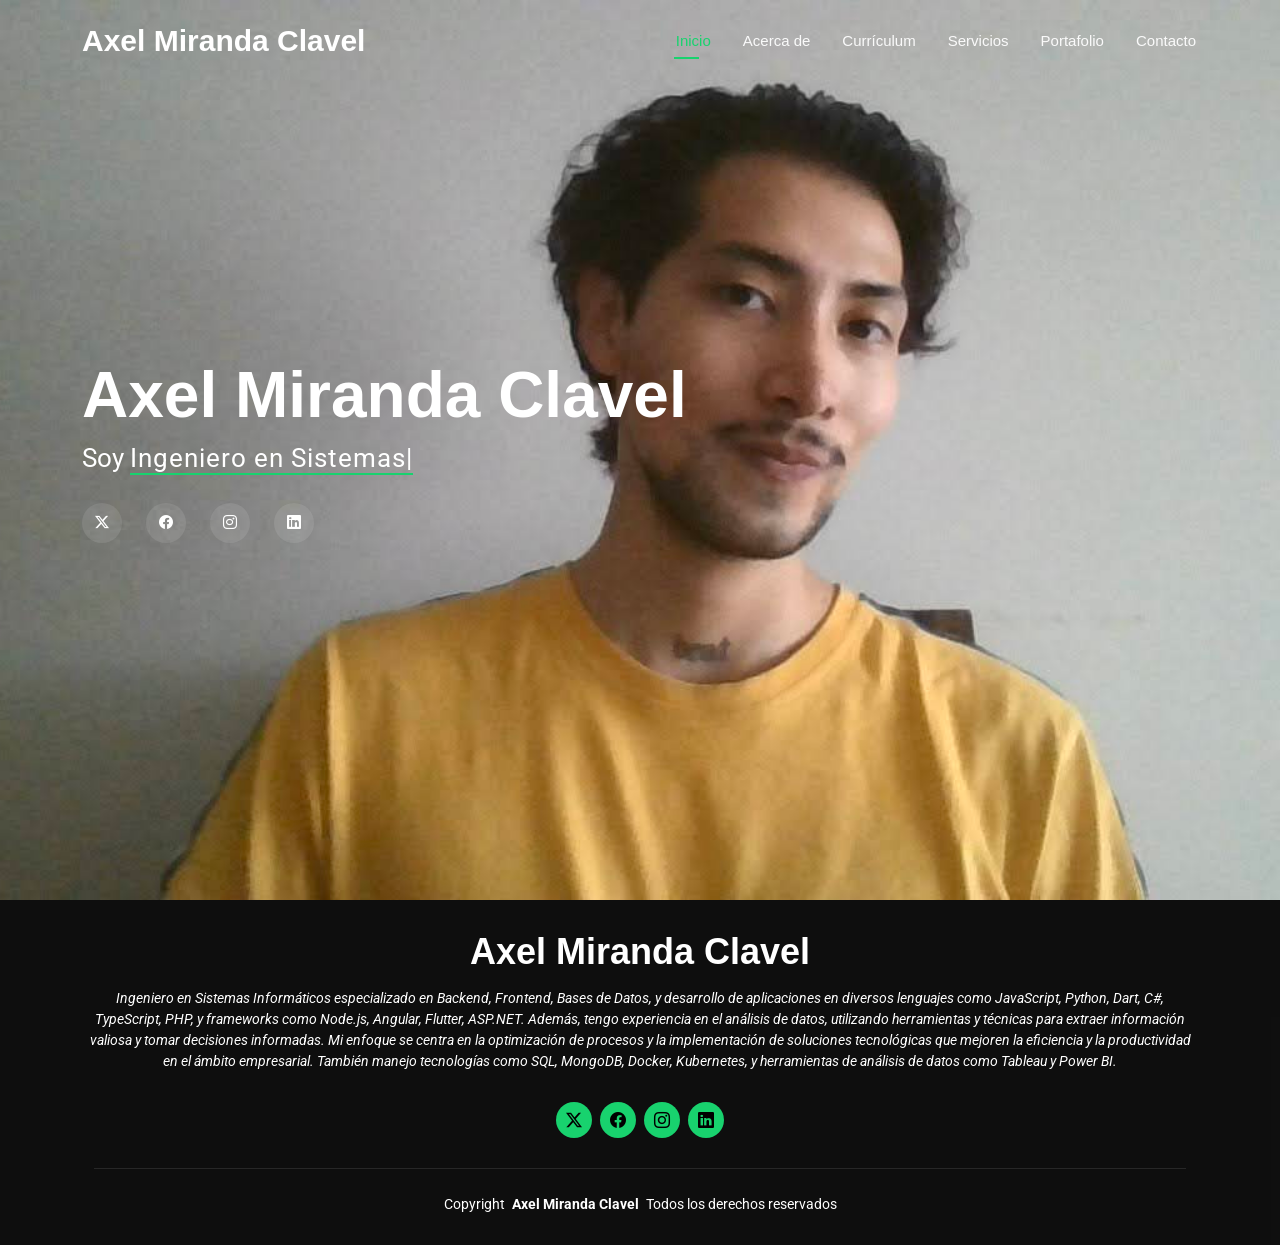
==== index.html @ 62f6df98 "first commit" ====
<!DOCTYPE html>
<html lang="es">

<head>
  <meta charset="utf-8">
  <meta content="width=device-width, initial-scale=1.0" name="viewport">
  <title>Portafolio - Axel Miranda Clavel</title>
  <meta name="description" content="Portafolio de Axel Miranda Clavel, Ingeniero en Sistemas Informáticos.">
  <meta name="keywords" content="Axel Miranda Clavel, Ingeniero en Sistemas, Portafolio, Backend, Frontend, Bases de Datos, Aplicaciones Web, Móviles">

  <!-- Favicons -->
  <link href="assets/img/favicon.png" rel="icon">
  <link href="assets/img/apple-touch-icon.png" rel="apple-touch-icon">

  <!-- Fonts -->
  <link href="https://fonts.googleapis.com" rel="preconnect">
  <link href="https://fonts.gstatic.com" rel="preconnect" crossorigin>
  <link href="https://fonts.googleapis.com/css2?family=Roboto:wght@400;700&display=swap" rel="stylesheet">

  <!-- Vendor CSS Files -->
  <link href="assets/vendor/bootstrap/css/bootstrap.min.css" rel="stylesheet">
  <link href="assets/vendor/bootstrap-icons/bootstrap-icons.css" rel="stylesheet">
  <link href="assets/vendor/aos/aos.css" rel="stylesheet">
  <link href="assets/vendor/swiper/swiper-bundle.min.css" rel="stylesheet">
  <link href="assets/vendor/glightbox/css/glightbox.min.css" rel="stylesheet">

  <!-- Main CSS File -->
  <link href="assets/css/main.css" rel="stylesheet">
</head>

<body class="index-page">

  <header id="header" class="header d-flex align-items-center fixed-top">
    <div class="container-fluid container-xl position-relative d-flex align-items-center justify-content-between">

      <a href="index.html" class="logo d-flex align-items-center">
        <h1 class="sitename">Axel Miranda Clavel</h1>
      </a>

      <nav id="navmenu" class="navmenu">
        <ul>
          <li><a href="index.html" class="active">Inicio</a></li>
          <li><a href="about.html">Acerca de</a></li>
          <li><a href="#">Currículum</a></li>
          <li><a href="#">Servicios</a></li>
          <li><a href="#">Portafolio</a></li>
          <li><a href="#">Contacto</a></li>
        </ul>
        <i class="mobile-nav-toggle d-xl-none bi bi-list"></i>
      </nav>

    </div>
  </header>

  <main class="main">

    <!-- Hero Section -->
    <section id="hero" class="hero section dark-background">

      <img src="assets/img/WIN_20231203_08_48_32_Pro.jpeg" alt="" data-aos="fade-in">

      <div class="container" data-aos="zoom-out" data-aos-delay="100">
        <h2>Axel Miranda Clavel</h2>
        <p>Soy <span class="typed" data-typed-items="Ingeniero en Sistemas, Informático, Desarrollador Web, Desarrollador Móvil">Ingeniero en Sistemas</span><span class="typed-cursor typed-cursor--blink"></span></p>
        <div class="social-links">
          <a href="#"><i class="bi bi-twitter-x"></i></a>
          <a href="#"><i class="bi bi-facebook"></i></a>
          <a href="#"><i class="bi bi-instagram"></i></a>
          <a href="#"><i class="bi bi-linkedin"></i></a>
        </div>
      </div>

    </section><!-- /Hero Section -->

  </main>

  <footer id="footer" class="footer dark-background">
    <div class="container">
      <h3 class="sitename">Axel Miranda Clavel</h3>
      <p>Ingeniero en Sistemas Informáticos especializado en Backend, Frontend, Bases de Datos, y desarrollo de aplicaciones en diversos lenguajes como JavaScript, Python, Dart, C#, TypeScript, PHP, y frameworks como Node.js, Angular, Flutter, ASP.NET. Además, tengo experiencia en el análisis de datos, utilizando herramientas y técnicas para extraer información valiosa y tomar decisiones informadas. Mi enfoque se centra en la optimización de procesos y la implementación de soluciones tecnológicas que mejoren la eficiencia y la productividad en el ámbito empresarial. También manejo tecnologías como SQL, MongoDB, Docker, Kubernetes, y herramientas de análisis de datos como Tableau y Power BI.</p>
      <div class="social-links d-flex justify-content-center">
        <a href=""><i class="bi bi-twitter-x"></i></a>
        <a href=""><i class="bi bi-facebook"></i></a>
        <a href=""><i class="bi bi-instagram"></i></a>
        <a href=""><i class="bi bi-linkedin"></i></a>
      </div>
      <div class="container">
        <div class="copyright">
          <span>Copyright</span> <strong class="px-1 sitename">Axel Miranda Clavel</strong> <span>Todos los derechos reservados</span>
        </div>
      </div>
    </div>
  </footer>

  <!-- Scroll Top -->
  <a href="#" id="scroll-top" class="scroll-top d-flex align-items-center justify-content-center"><i class="bi bi-arrow-up-short"></i></a>

  <!-- Preloader -->
  <div id="preloader"></div>

  <!-- Vendor JS Files -->
  <script src="assets/vendor/bootstrap/js/bootstrap.bundle.min.js"></script>
  <script src="assets/vendor/php-email-form/validate.js"></script>
  <script src="assets/vendor/aos/aos.js"></script>
  <script src="assets/vendor/typed.js/typed.umd.js"></script>
  <script src="assets/vendor/purecounter/purecounter_vanilla.js"></script>
  <script src="assets/vendor/waypoints/noframework.waypoints.js"></script>
  <script src="assets/vendor/swiper/swiper-bundle.min.js"></script>
  <script src="assets/vendor/glightbox/js/glightbox.min.js"></script>
  <script src="assets/vendor/imagesloaded/imagesloaded.pkgd.min.js"></script>
  <script src="assets/vendor/isotope-layout/isotope.pkgd.min.js"></script>

  <!-- Main JS File -->
  <script src="assets/js/main.js"></script>

</body>

</html>
---- assets/css/main.css ----
/**
* Template Name: Personal
* Template URL: https://bootstrapmade.com/personal-free-resume-bootstrap-template/
* Updated: Aug 07 2024 with Bootstrap v5.3.3
* Author: BootstrapMade.com
* License: https://bootstrapmade.com/license/
*/

/*--------------------------------------------------------------
# Font & Color Variables
# Help: https://bootstrapmade.com/color-system/
--------------------------------------------------------------*/
/* Fonts */
:root {
  --default-font: "Roboto",  system-ui, -apple-system, "Segoe UI", Roboto, "Helvetica Neue", Arial, "Noto Sans", "Liberation Sans", sans-serif, "Apple Color Emoji", "Segoe UI Emoji", "Segoe UI Symbol", "Noto Color Emoji";
  --heading-font: "Raleway",  sans-serif;
  --nav-font: "Poppins",  sans-serif;
}

/* Global Colors - The following color variables are used throughout the website. Updating them here will change the color scheme of the entire website */
:root { 
  --background-color: #000000; /* Background color for the entire website, including individual sections */
  --default-color: #fafafa; /* Default color used for the majority of the text content across the entire website */
  --heading-color: #ffffff; /* Color for headings, subheadings and title throughout the website */
  --accent-color: #18d26e; /* Accent color that represents your brand on the website. It's used for buttons, links, and other elements that need to stand out */
  --surface-color: #1a1a1a; /* The surface color is used as a background of boxed elements within sections, such as cards, icon boxes, or other elements that require a visual separation from the global background. */
  --contrast-color: #000000; /* Contrast color for text, ensuring readability against backgrounds of accent, heading, or default colors. */
}

/* Nav Menu Colors - The following color variables are used specifically for the navigation menu. They are separate from the global colors to allow for more customization options */
:root {
  --nav-color: #fafafa;  /* The default color of the main navmenu links */
  --nav-hover-color: #18d26e; /* Applied to main navmenu links when they are hovered over or active */
  --nav-mobile-background-color: #1a1a1a; /* Used as the background color for mobile navigation menu */
  --nav-dropdown-background-color: #1a1a1a; /* Used as the background color for dropdown items that appear when hovering over primary navigation items */
  --nav-dropdown-color: #fafafa; /* Used for navigation links of the dropdown items in the navigation menu. */
  --nav-dropdown-hover-color: #18d26e; /* Similar to --nav-hover-color, this color is applied to dropdown navigation links when they are hovered over. */
}

/* Color Presets - These classes override global colors when applied to any section or element, providing reuse of the sam color scheme. */

.light-background {
  --background-color: #1a1a1a;
  --surface-color: #343434;
}

.dark-background {
  --background-color: rgba(15, 15, 15, 0.975);
  --default-color: #ffffff;
  --heading-color: #ffffff;
  --surface-color: #292929f9;
  --contrast-color: #000000;
}

/* Smooth scroll */
:root {
  scroll-behavior: smooth;
}

/*--------------------------------------------------------------
# General Styling & Shared Classes
--------------------------------------------------------------*/
body {
  color: var(--default-color);
  background-color: var(--background-color);
  font-family: var(--default-font);
}

a {
  color: var(--accent-color);
  text-decoration: none;
  transition: 0.3s;
}

a:hover {
  color: color-mix(in srgb, var(--accent-color), transparent 25%);
  text-decoration: none;
}

h1,
h2,
h3,
h4,
h5,
h6 {
  color: var(--heading-color);
  font-family: var(--heading-font);
}

/* PHP Email Form Messages
------------------------------*/
.php-email-form .error-message {
  display: none;
  background: #df1529;
  color: #ffffff;
  text-align: left;
  padding: 15px;
  margin-bottom: 24px;
  font-weight: 600;
}

.php-email-form .sent-message {
  display: none;
  color: #ffffff;
  background: #059652;
  text-align: center;
  padding: 15px;
  margin-bottom: 24px;
  font-weight: 600;
}

.php-email-form .loading {
  display: none;
  background: var(--surface-color);
  text-align: center;
  padding: 15px;
  margin-bottom: 24px;
}

.php-email-form .loading:before {
  content: "";
  display: inline-block;
  border-radius: 50%;
  width: 24px;
  height: 24px;
  margin: 0 10px -6px 0;
  border: 3px solid var(--accent-color);
  border-top-color: var(--surface-color);
  animation: php-email-form-loading 1s linear infinite;
}

@keyframes php-email-form-loading {
  0% {
    transform: rotate(0deg);
  }

  100% {
    transform: rotate(360deg);
  }
}

/*--------------------------------------------------------------
# Global Header
--------------------------------------------------------------*/
.header {
  --background-color: rgba(0, 0, 0, 0);
  color: var(--default-color);
  background-color: var(--background-color);
  padding: 15px 0;
  transition: all 0.5s;
  z-index: 997;
}

.header .logo {
  line-height: 1;
}

.header .logo img {
  max-height: 32px;
  margin-right: 8px;
}

.header .logo h1 {
  font-size: 30px;
  margin: 0;
  font-weight: 700;
  color: var(--heading-color);
}

.scrolled .header {
  box-shadow: 0px 0 18px rgba(0, 0, 0, 0.1);
}

/* Global Header on Scroll
------------------------------*/
.scrolled .header {
  --background-color: rgba(0, 0, 0, 0.8);
}

/*--------------------------------------------------------------
# Navigation Menu
--------------------------------------------------------------*/
/* Desktop Navigation */
@media (min-width: 1200px) {
  .navmenu {
    padding: 0;
  }

  .navmenu ul {
    margin: 0;
    padding: 0;
    display: flex;
    list-style: none;
    align-items: center;
  }

  .navmenu li {
    position: relative;
  }

  .navmenu>ul>li {
    white-space: nowrap;
    padding: 15px 14px;
  }

  .navmenu>ul>li:last-child {
    padding-right: 0;
  }

  .navmenu a,
  .navmenu a:focus {
    color: var(--nav-color);
    font-size: 15px;
    padding: 0 2px;
    font-family: var(--nav-font);
    font-weight: 400;
    display: flex;
    align-items: center;
    justify-content: space-between;
    white-space: nowrap;
    transition: 0.3s;
    position: relative;
  }

  .navmenu a i,
  .navmenu a:focus i {
    font-size: 12px;
    line-height: 0;
    margin-left: 5px;
    transition: 0.3s;
  }

  .navmenu>ul>li>a:before {
    content: "";
    position: absolute;
    height: 2px;
    bottom: -6px;
    left: 0;
    background-color: var(--nav-hover-color);
    visibility: hidden;
    width: 0px;
    transition: all 0.3s ease-in-out 0s;
  }

  .navmenu a:hover:before,
  .navmenu li:hover>a:before,
  .navmenu .active:before {
    visibility: visible;
    width: 25px;
  }

  .navmenu li:hover>a,
  .navmenu .active,
  .navmenu .active:focus {
    color: var(--nav-hover-color);
  }

  .navmenu .dropdown ul {
    margin: 0;
    padding: 10px 0;
    background: var(--nav-dropdown-background-color);
    display: block;
    position: absolute;
    visibility: hidden;
    left: 14px;
    top: 130%;
    opacity: 0;
    transition: 0.3s;
    border-radius: 4px;
    z-index: 99;
    box-shadow: 0px 0px 30px rgba(0, 0, 0, 0.1);
  }

  .navmenu .dropdown ul li {
    min-width: 200px;
  }

  .navmenu .dropdown ul a {
    padding: 10px 20px;
    font-size: 15px;
    text-transform: none;
    color: var(--nav-dropdown-color);
  }

  .navmenu .dropdown ul a i {
    font-size: 12px;
  }

  .navmenu .dropdown ul a:hover,
  .navmenu .dropdown ul .active:hover,
  .navmenu .dropdown ul li:hover>a {
    color: var(--nav-dropdown-hover-color);
  }

  .navmenu .dropdown:hover>ul {
    opacity: 1;
    top: 100%;
    visibility: visible;
  }

  .navmenu .dropdown .dropdown ul {
    top: 0;
    left: -90%;
    visibility: hidden;
  }

  .navmenu .dropdown .dropdown:hover>ul {
    opacity: 1;
    top: 0;
    left: -100%;
    visibility: visible;
  }
}

/* Mobile Navigation */
@media (max-width: 1199px) {
  .mobile-nav-toggle {
    color: var(--nav-color);
    font-size: 28px;
    line-height: 0;
    margin-right: 10px;
    cursor: pointer;
    transition: color 0.3s;
  }

  .navmenu {
    padding: 0;
    z-index: 9997;
  }

  .navmenu ul {
    display: none;
    list-style: none;
    position: absolute;
    inset: 60px 20px 20px 20px;
    padding: 10px 0;
    margin: 0;
    border-radius: 6px;
    background-color: var(--nav-mobile-background-color);
    border: 1px solid color-mix(in srgb, var(--default-color), transparent 90%);
    box-shadow: none;
    overflow-y: auto;
    transition: 0.3s;
    z-index: 9998;
  }

  .navmenu a,
  .navmenu a:focus {
    color: var(--nav-dropdown-color);
    padding: 10px 20px;
    font-family: var(--nav-font);
    font-size: 17px;
    font-weight: 500;
    display: flex;
    align-items: center;
    justify-content: space-between;
    white-space: nowrap;
    transition: 0.3s;
  }

  .navmenu a i,
  .navmenu a:focus i {
    font-size: 12px;
    line-height: 0;
    margin-left: 5px;
    width: 30px;
    height: 30px;
    display: flex;
    align-items: center;
    justify-content: center;
    border-radius: 50%;
    transition: 0.3s;
    background-color: color-mix(in srgb, var(--accent-color), transparent 90%);
  }

  .navmenu a i:hover,
  .navmenu a:focus i:hover {
    background-color: var(--accent-color);
    color: var(--contrast-color);
  }

  .navmenu a:hover,
  .navmenu .active,
  .navmenu .active:focus {
    color: var(--nav-dropdown-hover-color);
  }

  .navmenu .active i,
  .navmenu .active:focus i {
    background-color: var(--accent-color);
    color: var(--contrast-color);
    transform: rotate(180deg);
  }

  .navmenu .dropdown ul {
    position: static;
    display: none;
    z-index: 99;
    padding: 10px 0;
    margin: 10px 20px;
    background-color: var(--nav-dropdown-background-color);
    transition: all 0.5s ease-in-out;
  }

  .navmenu .dropdown ul ul {
    background-color: rgba(33, 37, 41, 0.1);
  }

  .navmenu .dropdown>.dropdown-active {
    display: block;
    background-color: rgba(33, 37, 41, 0.03);
  }

  .mobile-nav-active {
    overflow: hidden;
  }

  .mobile-nav-active .mobile-nav-toggle {
    color: #fff;
    position: absolute;
    font-size: 32px;
    top: 15px;
    right: 15px;
    margin-right: 0;
    z-index: 9999;
  }

  .mobile-nav-active .navmenu {
    position: fixed;
    overflow: hidden;
    inset: 0;
    background: rgba(33, 37, 41, 0.8);
    transition: 0.3s;
  }

  .mobile-nav-active .navmenu>ul {
    display: block;
  }
}

/*--------------------------------------------------------------
# Global Footer
--------------------------------------------------------------*/
.footer {
  color: var(--default-color);
  background-color: var(--background-color);
  font-size: 14px;
  text-align: center;
  padding: 30px 0;
  position: relative;
}

.footer h3 {
  font-size: 36px;
  font-weight: 700;
  position: relative;
  padding: 0;
  margin: 0 0 15px 0;
}

.footer p {
  font-size: 15;
  font-style: italic;
  padding: 0;
  margin: 0 0 30px 0;
}

.footer .social-links {
  margin: 0 0 30px 0;
}

.footer .social-links a {
  font-size: 16px;
  display: flex;
  align-items: center;
  justify-content: center;
  background: var(--accent-color);
  color: var(--contrast-color);
  line-height: 1;
  margin: 0 4px;
  border-radius: 50%;
  text-align: center;
  width: 36px;
  height: 36px;
  transition: 0.3s;
}

.footer .social-links a:hover {
  background: color-mix(in srgb, var(--accent-color), transparent 20%);
  text-decoration: none;
}

.footer .copyright {
  padding-top: 25px;
  border-top: 1px solid color-mix(in srgb, var(--default-color), transparent 90%);
}

.footer .credits {
  font-size: 13px;
  padding-top: 5px;
}

/*--------------------------------------------------------------
# Preloader
--------------------------------------------------------------*/
#preloader {
  position: fixed;
  inset: 0;
  z-index: 999999;
  overflow: hidden;
  background: var(--background-color);
  transition: all 0.6s ease-out;
}

#preloader:before {
  content: "";
  position: fixed;
  top: calc(50% - 30px);
  left: calc(50% - 30px);
  border: 6px solid #ffffff;
  border-color: var(--accent-color) transparent var(--accent-color) transparent;
  border-radius: 50%;
  width: 60px;
  height: 60px;
  animation: animate-preloader 1.5s linear infinite;
}

@keyframes animate-preloader {
  0% {
    transform: rotate(0deg);
  }

  100% {
    transform: rotate(360deg);
  }
}

/*--------------------------------------------------------------
# Scroll Top Button
--------------------------------------------------------------*/
.scroll-top {
  position: fixed;
  visibility: hidden;
  opacity: 0;
  right: 15px;
  bottom: -15px;
  z-index: 99999;
  background-color: var(--accent-color);
  width: 44px;
  height: 44px;
  border-radius: 50px;
  transition: all 0.4s;
}

.scroll-top i {
  font-size: 24px;
  color: var(--contrast-color);
  line-height: 0;
}

.scroll-top:hover {
  background-color: color-mix(in srgb, var(--accent-color), transparent 20%);
  color: var(--contrast-color);
}

.scroll-top.active {
  visibility: visible;
  opacity: 1;
  bottom: 15px;
}

/*--------------------------------------------------------------
# Disable aos animation delay on mobile devices
--------------------------------------------------------------*/
@media screen and (max-width: 768px) {
  [data-aos-delay] {
    transition-delay: 0 !important;
  }
}

/*--------------------------------------------------------------
# Global Page Titles & Breadcrumbs
--------------------------------------------------------------*/
.page-title {
  color: var(--default-color);
  background-color: var(--background-color);
  position: relative;
}

.page-title .heading {
  padding: 160px 0 80px 0;
  border-top: 1px solid color-mix(in srgb, var(--default-color), transparent 90%);
}

.page-title .heading h1 {
  font-size: 38px;
  font-weight: 700;
}

.page-title nav {
  background-color: color-mix(in srgb, var(--default-color), transparent 90%);
  padding: 20px 0;
}

.page-title nav ol {
  display: flex;
  flex-wrap: wrap;
  list-style: none;
  margin: 0;
  font-size: 16px;
  font-weight: 600;
}

.page-title nav ol li+li {
  padding-left: 10px;
}

.page-title nav ol li+li::before {
  content: "/";
  display: inline-block;
  padding-right: 10px;
  color: color-mix(in srgb, var(--default-color), transparent 70%);
}

/*--------------------------------------------------------------
# Global Sections
--------------------------------------------------------------*/
section,
.section {
  color: var(--default-color);
  background-color: var(--background-color);
  padding: 60px 0;
  scroll-margin-top: 100px;
  overflow: clip;
}

@media (max-width: 1199px) {

  section,
  .section {
    scroll-margin-top: 66px;
  }
}

/*--------------------------------------------------------------
# Global Section Titles
--------------------------------------------------------------*/
.section-title {
  padding-bottom: 60px;
  position: relative;
}

.section-title h2 {
  font-size: 14px;
  font-weight: 500;
  padding: 0;
  line-height: 1px;
  margin: 0;
  letter-spacing: 1.5px;
  text-transform: uppercase;
  color: color-mix(in srgb, var(--default-color), transparent 50%);
  position: relative;
}

.section-title h2::after {
  content: "";
  width: 120px;
  height: 1px;
  display: inline-block;
  background: var(--accent-color);
  margin: 4px 10px;
}

.section-title div {
  color: var(--heading-color);
  margin: 0;
  margin: 0;
  font-size: 28px;
  font-weight: 700;
  text-transform: uppercase;
  font-family: var(--heading-font);
}

/*--------------------------------------------------------------
# Hero Section
--------------------------------------------------------------*/
.hero {
  width: 100%;
  min-height: 100vh;
  position: relative;
  padding: 80px 0;
  display: flex;
  align-items: center;
  justify-content: center;
}

.hero img {
  position: absolute;
  inset: 0;
  display: block;
  width: 100%;
  height: 100%;
  object-fit: cover;
  z-index: 1;
}

.hero .container {
  position: relative;
  z-index: 3;
}

.hero h2 {
  margin: 0;
  font-size: 64px;
  font-weight: 700;
}

.hero p {
  margin: 5px 0 0 0;
  font-size: 26px;
}

.hero p span {
  letter-spacing: 1px;
  border-bottom: 2px solid var(--accent-color);
}

.hero .social-links {
  margin-top: 25px;
}

.hero .social-links a {
  background-color: color-mix(in srgb, var(--default-color), transparent 90%);
  color: var(--default-color);
  font-size: 14px;
  width: 40px;
  height: 40px;
  border-radius: 50px;
  display: inline-flex;
  align-items: center;
  justify-content: center;
  margin-right: 20px;
  transition: 0.3s;
}

.hero .social-links a:hover {
  background-color: var(--accent-color);
}

@media (max-width: 768px) {
  .hero h2 {
    font-size: 32px;
  }

  .hero p {
    font-size: 20px;
  }
}

/*--------------------------------------------------------------
# About Section
--------------------------------------------------------------*/
.about .content h2 {
  font-weight: 700;
  font-size: 24px;
}

.about .content ul {
  list-style: none;
  padding: 0;
}

.about .content ul li {
  margin-bottom: 20px;
  display: flex;
  align-items: center;
}

.about .content ul strong {
  margin-right: 10px;
}

.about .content ul i {
  font-size: 16px;
  margin-right: 5px;
  color: var(--accent-color);
  line-height: 0;
}

/*--------------------------------------------------------------
# Stats Section
--------------------------------------------------------------*/
.stats i {
  background-color: var(--surface-color);
  color: var(--accent-color);
  box-shadow: 0px 2px 25px rgba(0, 0, 0, 0.1);
  width: 54px;
  height: 54px;
  font-size: 24px;
  border-radius: 50px;
  border: 2px solid var(--background-color);
  display: inline-flex;
  align-items: center;
  justify-content: center;
  position: relative;
  z-index: 1;
}

.stats .stats-item {
  background-color: var(--surface-color);
  margin-top: -27px;
  padding: 30px 30px 25px 30px;
  width: 100%;
  position: relative;
  text-align: center;
  box-shadow: 0px 2px 35px rgba(0, 0, 0, 0.1);
  border-radius: 4px;
  z-index: 0;
}

.stats .stats-item span {
  font-size: 36px;
  display: block;
  font-weight: 700;
  color: color-mix(in srgb, var(--default-color), transparent 20%);
}

.stats .stats-item p {
  padding: 0;
  margin: 0;
  font-family: var(--heading-font);
  font-size: 16px;
}

/*--------------------------------------------------------------
# Skills Section
--------------------------------------------------------------*/
.skills .progress {
  height: 60px;
  display: block;
  background: none;
  border-radius: 0;
}

.skills .progress .skill {
  color: var(--heading-color);
  padding: 0;
  margin: 0 0 6px 0;
  text-transform: uppercase;
  display: block;
  font-weight: 600;
  font-family: var(--heading-font);
}

.skills .progress .skill .val {
  float: right;
  font-style: normal;
}

.skills .progress-bar-wrap {
  background: color-mix(in srgb, var(--default-color), transparent 90%);
  height: 10px;
}

.skills .progress-bar {
  width: 1px;
  height: 10px;
  transition: 0.9s;
  background-color: var(--accent-color);
}

/*--------------------------------------------------------------
# Interests Section
--------------------------------------------------------------*/
.interests .features-item {
  background-color: var(--surface-color);
  display: flex;
  align-items: center;
  padding: 20px;
  transition: 0.3s;
  border: 1px solid color-mix(in srgb, var(--default-color), transparent 90%);
  position: relative;
}

.interests .features-item i {
  font-size: 32px;
  padding-right: 10px;
  line-height: 0;
}

.interests .features-item h3 {
  font-weight: 700;
  margin: 0;
  padding: 0;
  line-height: 1;
  font-size: 16px;
}

.interests .features-item h3 a {
  color: var(--heading-color);
  transition: 0.3s;
}

.interests .features-item:hover {
  border-color: var(--accent-color);
}

.interests .features-item:hover h3 a {
  color: var(--accent-color);
}

/*--------------------------------------------------------------
# Testimonials Section
--------------------------------------------------------------*/
.testimonials .testimonials-carousel,
.testimonials .testimonials-slider {
  overflow: hidden;
}

.testimonials .testimonial-item {
  box-sizing: content-box;
  min-height: 320px;
}

.testimonials .testimonial-item .testimonial-img {
  width: 90px;
  border-radius: 50%;
  margin: -40px 0 0 40px;
  position: relative;
  z-index: 2;
  border: 6px solid var(--background-color);
}

.testimonials .testimonial-item h3 {
  font-size: 18px;
  font-weight: bold;
  margin: 10px 0 5px 45px;
}

.testimonials .testimonial-item h4 {
  font-size: 14px;
  color: color-mix(in srgb, var(--default-color), transparent 20%);
  margin: 0 0 0 45px;
}

.testimonials .testimonial-item .quote-icon-left,
.testimonials .testimonial-item .quote-icon-right {
  color: color-mix(in srgb, var(--accent-color), transparent 50%);
  font-size: 26px;
  line-height: 0;
}

.testimonials .testimonial-item .quote-icon-left {
  display: inline-block;
  left: -5px;
  position: relative;
}

.testimonials .testimonial-item .quote-icon-right {
  display: inline-block;
  right: -5px;
  position: relative;
  top: 10px;
  transform: scale(-1, -1);
}

.testimonials .testimonial-item p {
  font-style: italic;
  margin: 0 15px 0 15px;
  padding: 20px 20px 60px 20px;
  background: var(--surface-color);
  border-radius: 6px;
  position: relative;
  z-index: 1;
}

.testimonials .swiper-wrapper {
  height: auto;
}

.testimonials .swiper-pagination {
  margin-top: 20px;
  position: relative;
}

.testimonials .swiper-pagination .swiper-pagination-bullet {
  width: 12px;
  height: 12px;
  background-color: var(--background-color);
  opacity: 1;
  border: 1px solid var(--accent-color);
}

.testimonials .swiper-pagination .swiper-pagination-bullet-active {
  background-color: var(--accent-color);
}

/*--------------------------------------------------------------
# Resume Section
--------------------------------------------------------------*/
.resume .resume-title {
  color: var(--heading-color);
  font-size: 26px;
  font-weight: 700;
  margin-top: 20px;
  margin-bottom: 20px;
}

.resume .resume-item {
  padding: 0 0 20px 20px;
  margin-top: -2px;
  border-left: 2px solid var(--accent-color);
  position: relative;
}

.resume .resume-item h4 {
  line-height: 18px;
  font-size: 18px;
  font-weight: 600;
  text-transform: uppercase;
  color: color-mix(in srgb, var(--default-color), transparent 20%);
  margin-bottom: 10px;
}

.resume .resume-item h5 {
  font-size: 16px;
  padding: 5px 15px;
  display: inline-block;
  font-weight: 600;
  margin-bottom: 10px;
}

.resume .resume-item ul {
  padding-left: 20px;
}

.resume .resume-item ul li {
  padding-bottom: 10px;
}

.resume .resume-item:last-child {
  padding-bottom: 0;
}

.resume .resume-item::before {
  content: "";
  position: absolute;
  width: 16px;
  height: 16px;
  border-radius: 50px;
  left: -9px;
  top: 0;
  background: var(--background-color);
  border: 2px solid var(--accent-color);
}

/*--------------------------------------------------------------
# Services Section
--------------------------------------------------------------*/
.services .service-item {
  background-color: var(--surface-color);
  text-align: center;
  padding: 80px 20px;
  transition: all ease-in-out 0.3s;
  height: 100%;
}

.services .service-item .icon {
  margin: 0 auto;
  width: 64px;
  height: 64px;
  background: var(--accent-color);
  border-radius: 4px;
  display: flex;
  align-items: center;
  justify-content: center;
  margin-bottom: 20px;
  transition: 0.3s;
  transform-style: preserve-3d;
}

.services .service-item .icon i {
  color: var(--contrast-color);
  font-size: 28px;
  transition: ease-in-out 0.3s;
}

.services .service-item .icon::before {
  position: absolute;
  content: "";
  left: -8px;
  top: -8px;
  height: 100%;
  width: 100%;
  background: color-mix(in srgb, var(--accent-color), transparent 80%);
  border-radius: 5px;
  transition: all 0.3s ease-out 0s;
  transform: translateZ(-1px);
}

.services .service-item h3 {
  font-weight: 700;
  margin: 10px 0 15px 0;
  font-size: 22px;
}

.services .service-item p {
  line-height: 24px;
  font-size: 14px;
  margin-bottom: 0;
}

.services .service-item:hover {
  background: var(--accent-color);
  border-color: var(--accent-color);
}

.services .service-item:hover .icon {
  background: var(--surface-color);
}

.services .service-item:hover .icon i {
  color: var(--accent-color);
}

.services .service-item:hover .icon::before {
  background: color-mix(in srgb, var(--background-color), transparent 70%);
}

.services .service-item:hover h3,
.services .service-item:hover p {
  color: var(--contrast-color);
}

/*--------------------------------------------------------------
# Service Details Section
--------------------------------------------------------------*/
.service-details .services-list {
  background-color: var(--surface-color);
  padding: 10px 30px;
  border: 1px solid color-mix(in srgb, var(--default-color), transparent 90%);
  margin-bottom: 20px;
}

.service-details .services-list a {
  display: block;
  line-height: 1;
  padding: 8px 0 8px 15px;
  border-left: 3px solid color-mix(in srgb, var(--default-color), transparent 70%);
  margin: 20px 0;
  color: color-mix(in srgb, var(--default-color), transparent 20%);
  transition: 0.3s;
}

.service-details .services-list a.active {
  color: var(--heading-color);
  font-weight: 700;
  border-color: var(--accent-color);
}

.service-details .services-list a:hover {
  border-color: var(--accent-color);
}

.service-details .services-img {
  margin-bottom: 20px;
}

.service-details h3 {
  font-size: 26px;
  font-weight: 700;
}

.service-details h4 {
  font-size: 20px;
  font-weight: 700;
}

.service-details p {
  font-size: 15px;
}

.service-details ul {
  list-style: none;
  padding: 0;
  font-size: 15px;
}

.service-details ul li {
  padding: 5px 0;
  display: flex;
  align-items: center;
}

.service-details ul i {
  font-size: 20px;
  margin-right: 8px;
  color: var(--accent-color);
}

/*--------------------------------------------------------------
# Portfolio Section
--------------------------------------------------------------*/
.portfolio .portfolio-filters {
  padding: 0;
  margin: 0 auto 20px auto;
  list-style: none;
  text-align: center;
}

.portfolio .portfolio-filters li {
  cursor: pointer;
  display: inline-block;
  padding: 0;
  font-size: 18px;
  font-weight: 500;
  margin: 0 10px;
  line-height: 1;
  margin-bottom: 5px;
  transition: all 0.3s ease-in-out;
}

.portfolio .portfolio-filters li:hover,
.portfolio .portfolio-filters li.filter-active {
  color: var(--accent-color);
}

.portfolio .portfolio-filters li:first-child {
  margin-left: 0;
}

.portfolio .portfolio-filters li:last-child {
  margin-right: 0;
}

@media (max-width: 575px) {
  .portfolio .portfolio-filters li {
    font-size: 14px;
    margin: 0 5px;
  }
}

.portfolio .portfolio-content {
  position: relative;
  overflow: hidden;
}

.portfolio .portfolio-content img {
  transition: 0.3s;
}

.portfolio .portfolio-content .portfolio-info {
  opacity: 0;
  position: absolute;
  inset: 0;
  z-index: 3;
  transition: all ease-in-out 0.3s;
  background: rgba(0, 0, 0, 0.6);
  padding: 15px;
}

.portfolio .portfolio-content .portfolio-info h4 {
  font-size: 14px;
  padding: 5px 10px;
  font-weight: 400;
  color: #ffffff;
  display: inline-block;
  background-color: var(--accent-color);
}

.portfolio .portfolio-content .portfolio-info p {
  position: absolute;
  bottom: 10px;
  text-align: center;
  display: inline-block;
  left: 0;
  right: 0;
  font-size: 16px;
  font-weight: 600;
  color: rgba(255, 255, 255, 0.8);
}

.portfolio .portfolio-content .portfolio-info .preview-link,
.portfolio .portfolio-content .portfolio-info .details-link {
  position: absolute;
  left: calc(50% - 40px);
  font-size: 26px;
  top: calc(50% - 14px);
  color: #fff;
  transition: 0.3s;
  line-height: 1.2;
}

.portfolio .portfolio-content .portfolio-info .preview-link:hover,
.portfolio .portfolio-content .portfolio-info .details-link:hover {
  color: var(--accent-color);
}

.portfolio .portfolio-content .portfolio-info .details-link {
  left: 50%;
  font-size: 34px;
  line-height: 0;
}

.portfolio .portfolio-content:hover .portfolio-info {
  opacity: 1;
}

.portfolio .portfolio-content:hover img {
  transform: scale(1.1);
}

/*--------------------------------------------------------------
# Portfolio Details Section
--------------------------------------------------------------*/
.portfolio-details .portfolio-details-slider img {
  width: 100%;
}

.portfolio-details .portfolio-details-slider .swiper-pagination {
  margin-top: 20px;
  position: relative;
}

.portfolio-details .portfolio-details-slider .swiper-pagination .swiper-pagination-bullet {
  width: 12px;
  height: 12px;
  background-color: color-mix(in srgb, var(--default-color), transparent 85%);
  opacity: 1;
}

.portfolio-details .portfolio-details-slider .swiper-pagination .swiper-pagination-bullet-active {
  background-color: var(--accent-color);
}

.portfolio-details .portfolio-info {
  background-color: var(--surface-color);
  padding: 30px;
  box-shadow: 0px 0 30px rgba(0, 0, 0, 0.1);
}

.portfolio-details .portfolio-info h3 {
  font-size: 22px;
  font-weight: 700;
  margin-bottom: 20px;
  padding-bottom: 20px;
  border-bottom: 1px solid color-mix(in srgb, var(--default-color), transparent 85%);
}

.portfolio-details .portfolio-info ul {
  list-style: none;
  padding: 0;
  font-size: 15px;
}

.portfolio-details .portfolio-info ul li+li {
  margin-top: 10px;
}

.portfolio-details .portfolio-description {
  padding-top: 30px;
}

.portfolio-details .portfolio-description h2 {
  font-size: 26px;
  font-weight: 700;
  margin-bottom: 20px;
}

.portfolio-details .portfolio-description p {
  padding: 0;
  color: color-mix(in srgb, var(--default-color), transparent 30%);
}

/*--------------------------------------------------------------
# Starter Section Section
--------------------------------------------------------------*/
.starter-section {
  /* Add your styles here */
}

/*--------------------------------------------------------------
# Contact Section
--------------------------------------------------------------*/
.contact .info-item {
  box-shadow: 0px 0px 20px rgba(0, 0, 0, 0.1);
  padding: 20px 30px;
}

.contact .info-item .icon {
  color: var(--contrast-color);
  background-color: var(--accent-color);
  width: 56px;
  height: 56px;
  font-size: 24px;
  display: flex;
  justify-content: center;
  align-items: center;
  transition: all 0.3s ease-in-out;
  border-radius: 50%;
  margin-right: 15px;
}

.contact .info-item h3 {
  font-size: 18px;
  font-weight: 700;
  margin: 0 0 2px 0;
}

.contact .info-item p {
  padding: 0;
  margin-bottom: 0;
  font-size: 14px;
}

.contact .info-item .social-links a {
  font-size: 24px;
  display: inline-block;
  line-height: 1;
  margin: 4px 6px 0 0;
  transition: 0.3s;
  color: color-mix(in srgb, var(--default-color), transparent 50%);
}

.contact .info-item .social-links a:hover {
  color: var(--accent-color);
}

.contact .php-email-form {
  box-shadow: 0px 0px 20px rgba(0, 0, 0, 0.1);
  padding: 30px;
  margin-top: 30px;
}

@media (max-width: 575px) {
  .contact .php-email-form {
    padding: 20px;
  }
}

.contact .php-email-form input[type=text],
.contact .php-email-form input[type=email],
.contact .php-email-form textarea {
  color: var(--default-color);
  background-color: color-mix(in srgb, var(--background-color), transparent 50%);
  border-color: color-mix(in srgb, var(--default-color), transparent 80%);
  font-size: 14px;
  padding: 10px 15px;
  box-shadow: none;
  border-radius: 0;
}

.contact .php-email-form input[type=text]:focus,
.contact .php-email-form input[type=email]:focus,
.contact .php-email-form textarea:focus {
  border-color: var(--accent-color);
}

.contact .php-email-form input[type=text]::placeholder,
.contact .php-email-form input[type=email]::placeholder,
.contact .php-email-form textarea::placeholder {
  color: color-mix(in srgb, var(--default-color), transparent 70%);
}

.contact .php-email-form button[type=submit] {
  color: var(--contrast-color);
  background: var(--accent-color);
  border: 0;
  padding: 10px 30px;
  transition: 0.4s;
  border-radius: 50px;
}

.contact .php-email-form button[type=submit]:hover {
  background: color-mix(in srgb, var(--accent-color), transparent 20%);
}
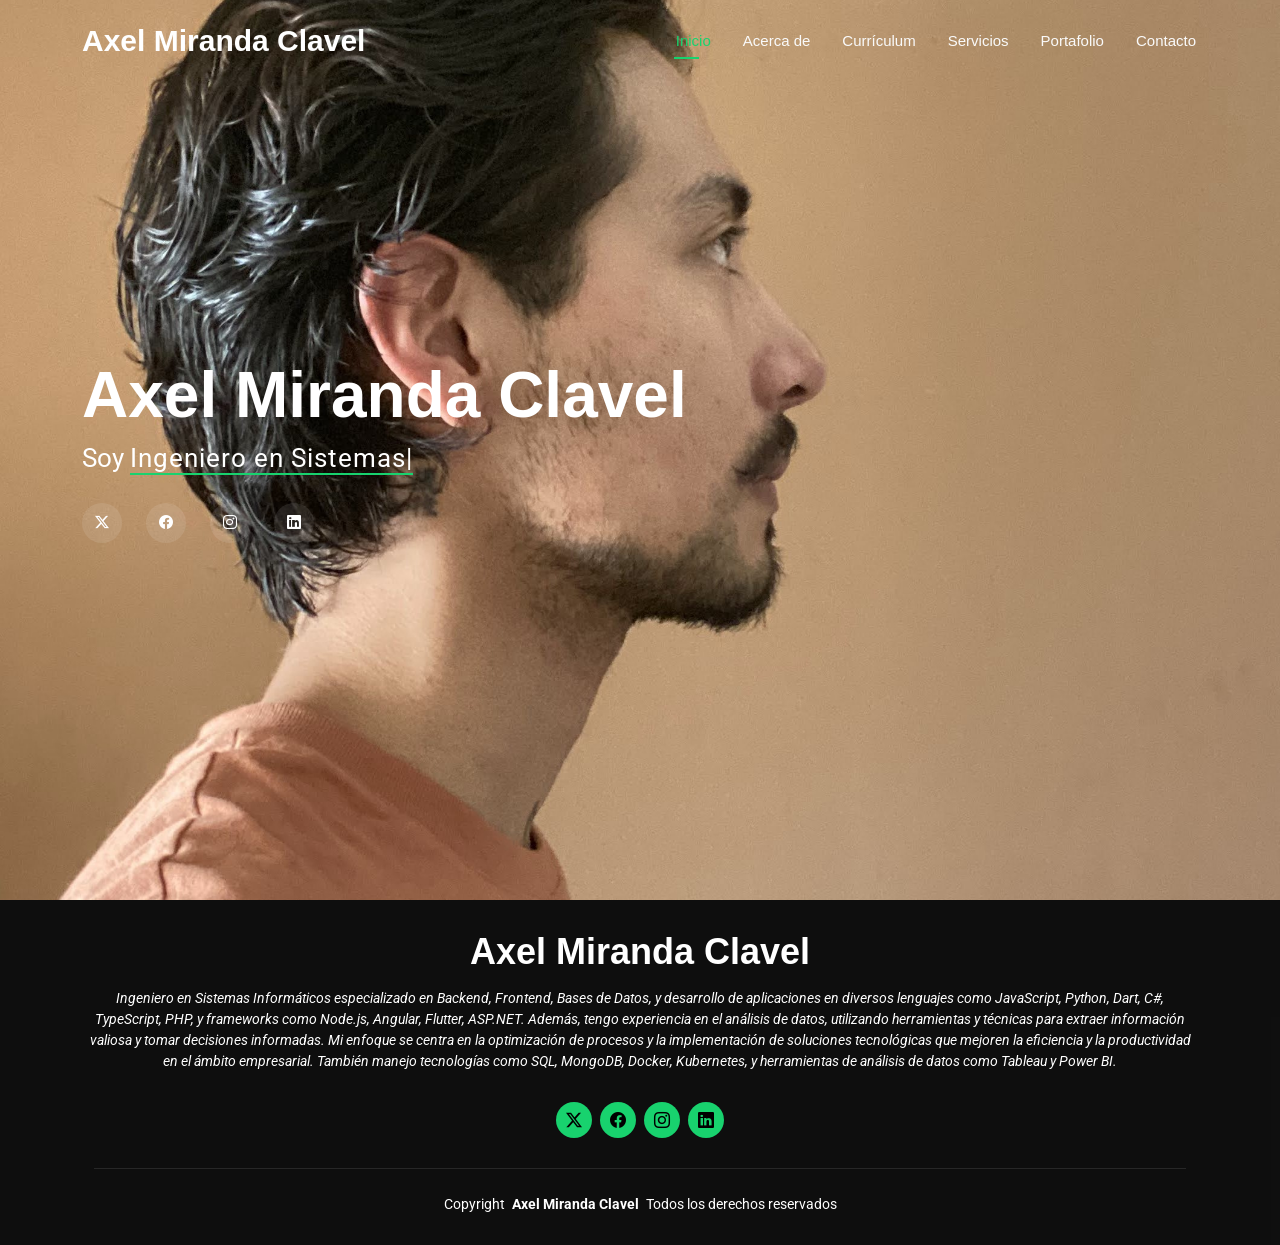
==== commit ccb9335d: "Update index.html" ====
--- a/index.html
+++ b/index.html
@@ -57,7 +57,7 @@
     <!-- Hero Section -->
     <section id="hero" class="hero section dark-background">
 
-      <img src="assets/img/WIN_20231203_08_48_32_Pro.jpeg" alt="" data-aos="fade-in">
+      <img src="assets/img/IMG_3655.jpg" alt="" data-aos="fade-in">
 
       <div class="container" data-aos="zoom-out" data-aos-delay="100">
         <h2>Axel Miranda Clavel</h2>
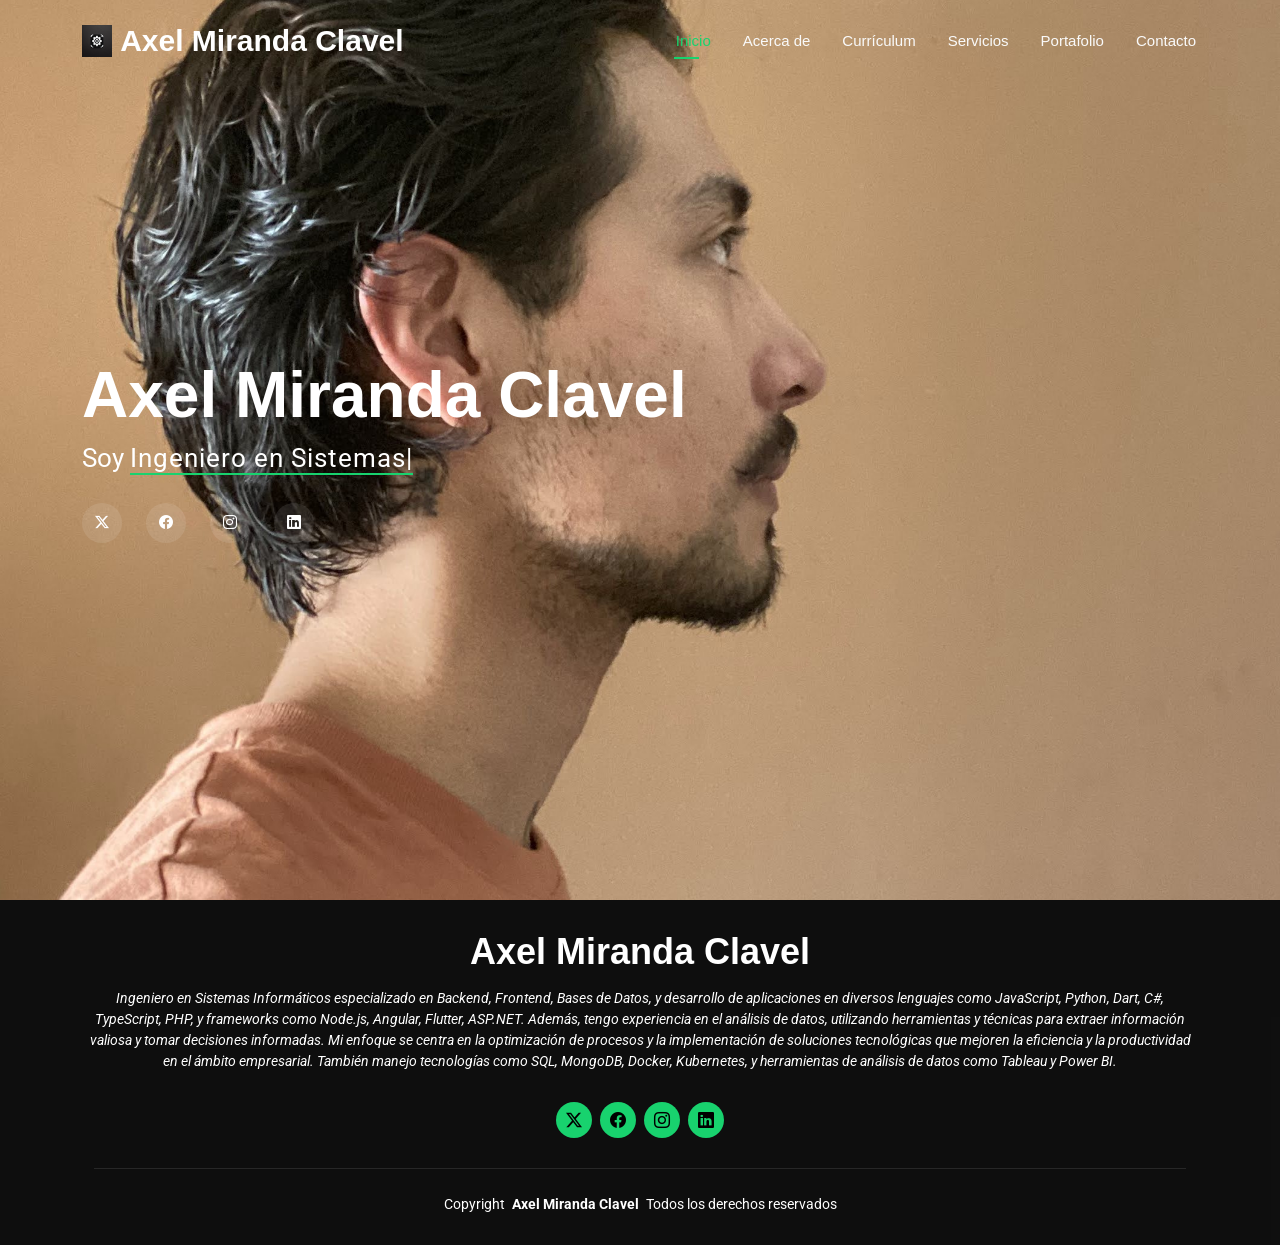
==== commit 15feb193: "modificaciones" ====
--- a/index.html
+++ b/index.html
@@ -10,7 +10,7 @@
 
   <!-- Favicons -->
   <link href="assets/img/favicon.png" rel="icon">
-  <link href="assets/img/apple-touch-icon.png" rel="apple-touch-icon">
+  <link href="assets/img/logo.png" rel="apple-touch-icon">
 
   <!-- Fonts -->
   <link href="https://fonts.googleapis.com" rel="preconnect">
@@ -34,6 +34,7 @@
     <div class="container-fluid container-xl position-relative d-flex align-items-center justify-content-between">
 
       <a href="index.html" class="logo d-flex align-items-center">
+        <img src="assets/img/logo.png" alt="">
         <h1 class="sitename">Axel Miranda Clavel</h1>
       </a>
 
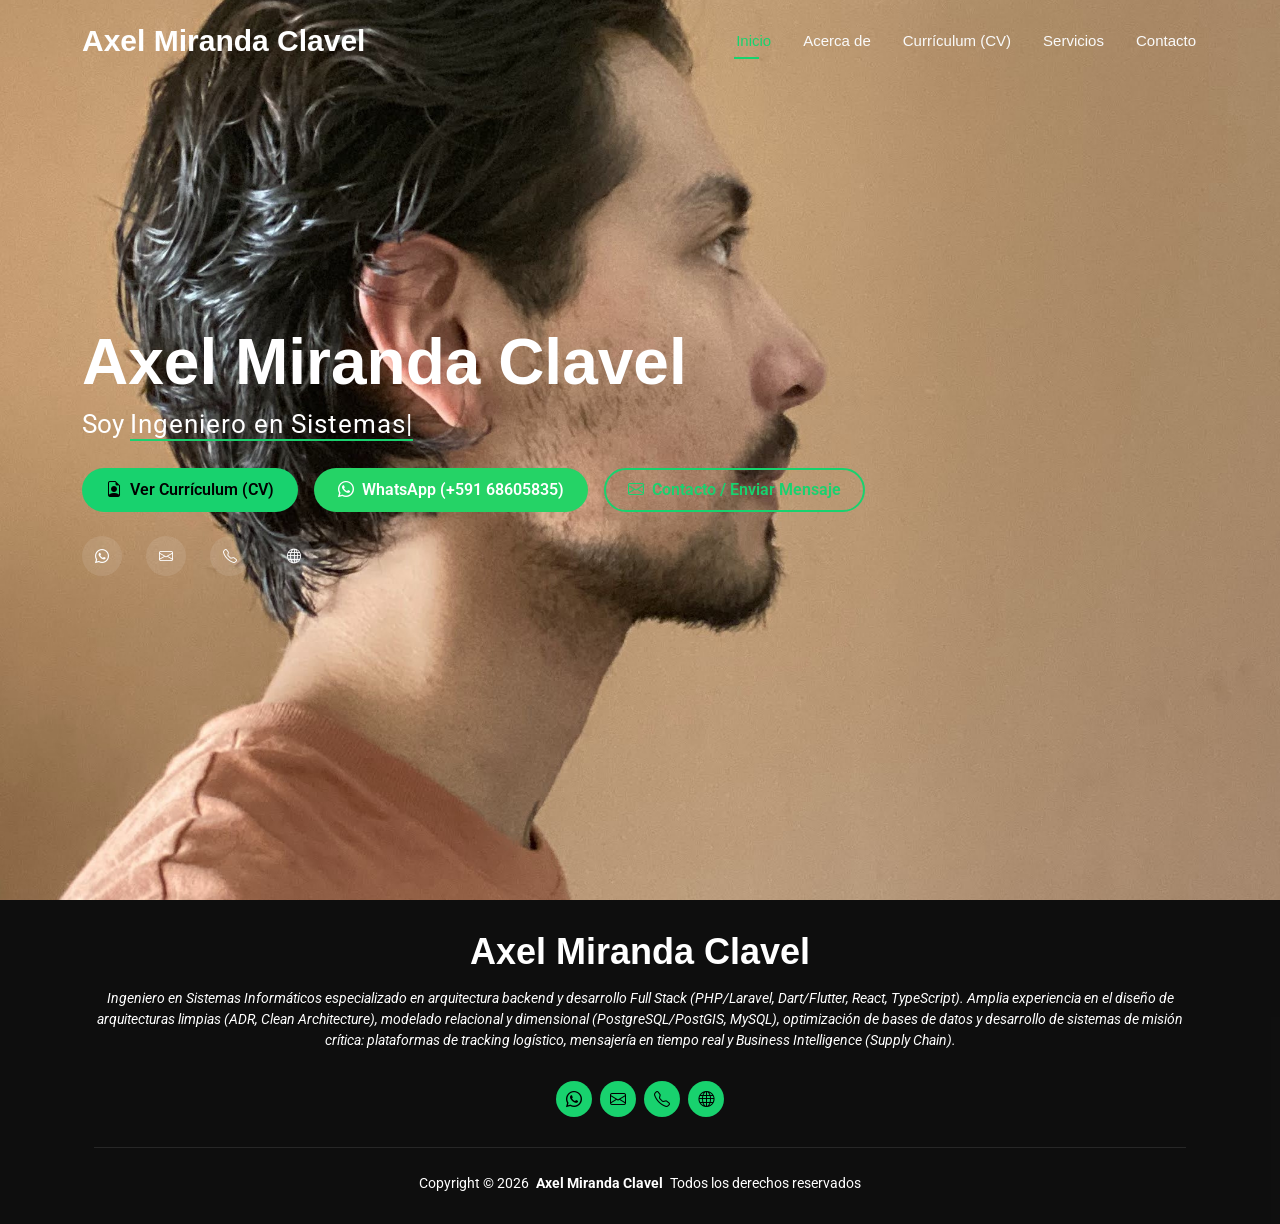
==== commit 2f2c047b: "modifiaciones" ====
--- a/index.html
+++ b/index.html
@@ -4,9 +4,9 @@
 <head>
   <meta charset="utf-8">
   <meta content="width=device-width, initial-scale=1.0" name="viewport">
-  <title>Portafolio - Axel Miranda Clavel</title>
-  <meta name="description" content="Portafolio de Axel Miranda Clavel, Ingeniero en Sistemas Informáticos.">
-  <meta name="keywords" content="Axel Miranda Clavel, Ingeniero en Sistemas, Portafolio, Backend, Frontend, Bases de Datos, Aplicaciones Web, Móviles">
+  <title>Portafolio - Axel Miranda Clavel | Ingeniero en Sistemas Informáticos</title>
+  <meta name="description" content="Portafolio profesional de Axel Miranda Clavel, Ingeniero en Sistemas Informáticos especializado en arquitectura backend Laravel, desarrollo Full Stack y Flutter.">
+  <meta name="keywords" content="Axel Miranda Clavel, Ingeniero en Sistemas, Portafolio, Backend, Laravel, Flutter, React, PostgreSQL, Full Stack, Bolivia">
 
   <!-- Favicons -->
   <link href="assets/img/favicon.png" rel="icon">
@@ -34,7 +34,6 @@
     <div class="container-fluid container-xl position-relative d-flex align-items-center justify-content-between">
 
       <a href="index.html" class="logo d-flex align-items-center">
-        <img src="assets/img/logo.png" alt="">
         <h1 class="sitename">Axel Miranda Clavel</h1>
       </a>
 
@@ -42,10 +41,9 @@
         <ul>
           <li><a href="index.html" class="active">Inicio</a></li>
           <li><a href="about.html">Acerca de</a></li>
-          <li><a href="#">Currículum</a></li>
-          <li><a href="#">Servicios</a></li>
-          <li><a href="#">Portafolio</a></li>
-          <li><a href="#">Contacto</a></li>
+          <li><a href="resume.html">Currículum (CV)</a></li>
+          <li><a href="services.html">Servicios</a></li>
+          <li><a href="contact.html">Contacto</a></li>
         </ul>
         <i class="mobile-nav-toggle d-xl-none bi bi-list"></i>
       </nav>
@@ -58,16 +56,23 @@
     <!-- Hero Section -->
     <section id="hero" class="hero section dark-background">
 
-      <img src="assets/img/IMG_3655.jpg" alt="" data-aos="fade-in">
+      <img src="assets/img/IMG_3655.jpg" alt="Axel Miranda Clavel" data-aos="fade-in">
 
       <div class="container" data-aos="zoom-out" data-aos-delay="100">
         <h2>Axel Miranda Clavel</h2>
-        <p>Soy <span class="typed" data-typed-items="Ingeniero en Sistemas, Informático, Desarrollador Web, Desarrollador Móvil">Ingeniero en Sistemas</span><span class="typed-cursor typed-cursor--blink"></span></p>
-        <div class="social-links">
-          <a href="#"><i class="bi bi-twitter-x"></i></a>
-          <a href="#"><i class="bi bi-facebook"></i></a>
-          <a href="#"><i class="bi bi-instagram"></i></a>
-          <a href="#"><i class="bi bi-linkedin"></i></a>
+        <p>Soy <span class="typed" data-typed-items="Ingeniero en Sistemas, Senior Full Stack Developer, Especialista Backend Laravel, Desarrollador Flutter &amp; Mobile, Arquitecto de Software">Ingeniero en Sistemas</span><span class="typed-cursor typed-cursor--blink"></span></p>
+        
+        <div class="d-flex flex-wrap gap-3 mt-4">
+          <a href="resume.html" class="btn-custom-primary"><i class="bi bi-file-earmark-person"></i> Ver Currículum (CV)</a>
+          <a href="https://wa.me/59168605835?text=Hola%20Axel,%20vi%20tu%20portafolio%20y%20me%20gustar%C3%ADa%20contactarte" target="_blank" class="btn-whatsapp"><i class="bi bi-whatsapp"></i> WhatsApp (+591 68605835)</a>
+          <a href="contact.html" class="btn-custom-outline"><i class="bi bi-envelope"></i> Contacto / Enviar Mensaje</a>
+        </div>
+
+        <div class="social-links mt-4">
+          <a href="https://wa.me/59168605835" target="_blank" title="WhatsApp"><i class="bi bi-whatsapp"></i></a>
+          <a href="mailto:axelmiranda.845@gmail.com" title="Correo Electrónico"><i class="bi bi-envelope"></i></a>
+          <a href="tel:+59168605835" title="Llamar"><i class="bi bi-telephone"></i></a>
+          <a href="https://axelmirandaclavel.netlify.app" target="_blank" title="Portafolio Web"><i class="bi bi-globe"></i></a>
         </div>
       </div>
 
@@ -78,16 +83,16 @@
   <footer id="footer" class="footer dark-background">
     <div class="container">
       <h3 class="sitename">Axel Miranda Clavel</h3>
-      <p>Ingeniero en Sistemas Informáticos especializado en Backend, Frontend, Bases de Datos, y desarrollo de aplicaciones en diversos lenguajes como JavaScript, Python, Dart, C#, TypeScript, PHP, y frameworks como Node.js, Angular, Flutter, ASP.NET. Además, tengo experiencia en el análisis de datos, utilizando herramientas y técnicas para extraer información valiosa y tomar decisiones informadas. Mi enfoque se centra en la optimización de procesos y la implementación de soluciones tecnológicas que mejoren la eficiencia y la productividad en el ámbito empresarial. También manejo tecnologías como SQL, MongoDB, Docker, Kubernetes, y herramientas de análisis de datos como Tableau y Power BI.</p>
+      <p>Ingeniero en Sistemas Informáticos especializado en arquitectura backend y desarrollo Full Stack (PHP/Laravel, Dart/Flutter, React, TypeScript). Amplia experiencia en el diseño de arquitecturas limpias (ADR, Clean Architecture), modelado relacional y dimensional (PostgreSQL/PostGIS, MySQL), optimización de bases de datos y desarrollo de sistemas de misión crítica: plataformas de tracking logístico, mensajería en tiempo real y Business Intelligence (Supply Chain).</p>
       <div class="social-links d-flex justify-content-center">
-        <a href=""><i class="bi bi-twitter-x"></i></a>
-        <a href=""><i class="bi bi-facebook"></i></a>
-        <a href=""><i class="bi bi-instagram"></i></a>
-        <a href=""><i class="bi bi-linkedin"></i></a>
+        <a href="https://wa.me/59168605835" target="_blank" title="WhatsApp"><i class="bi bi-whatsapp"></i></a>
+        <a href="mailto:axelmiranda.845@gmail.com" title="Correo"><i class="bi bi-envelope"></i></a>
+        <a href="tel:+59168605835" title="Teléfono"><i class="bi bi-telephone"></i></a>
+        <a href="https://axelmirandaclavel.netlify.app" target="_blank" title="Sitio Web"><i class="bi bi-globe"></i></a>
       </div>
       <div class="container">
         <div class="copyright">
-          <span>Copyright</span> <strong class="px-1 sitename">Axel Miranda Clavel</strong> <span>Todos los derechos reservados</span>
+          <span>Copyright &copy; 2026</span> <strong class="px-1 sitename">Axel Miranda Clavel</strong> <span>Todos los derechos reservados</span>
         </div>
       </div>
     </div>
@@ -101,7 +106,6 @@
 
   <!-- Vendor JS Files -->
   <script src="assets/vendor/bootstrap/js/bootstrap.bundle.min.js"></script>
-  <script src="assets/vendor/php-email-form/validate.js"></script>
   <script src="assets/vendor/aos/aos.js"></script>
   <script src="assets/vendor/typed.js/typed.umd.js"></script>
   <script src="assets/vendor/purecounter/purecounter_vanilla.js"></script>
@@ -116,4 +120,4 @@
 
 </body>
 
-</html>+</html>
--- a/assets/css/main.css
+++ b/assets/css/main.css
@@ -1469,8 +1469,168 @@
   padding: 10px 30px;
   transition: 0.4s;
   border-radius: 50px;
+  font-weight: 600;
 }
 
 .contact .php-email-form button[type=submit]:hover {
   background: color-mix(in srgb, var(--accent-color), transparent 20%);
-}+}
+
+/* Custom enhancements for Skills, CV and Contact */
+.btn-whatsapp {
+  background-color: #25D366 !important;
+  color: #ffffff !important;
+  border: none;
+  border-radius: 50px;
+  padding: 10px 24px;
+  font-weight: 600;
+  display: inline-flex;
+  align-items: center;
+  gap: 8px;
+  transition: 0.3s;
+  text-decoration: none;
+}
+
+.btn-whatsapp:hover {
+  background-color: #1eb956 !important;
+  color: #ffffff !important;
+  transform: translateY(-2px);
+  box-shadow: 0 4px 15px rgba(37, 211, 102, 0.4);
+}
+
+.btn-custom-outline {
+  border: 2px solid var(--accent-color);
+  color: var(--accent-color);
+  background: transparent;
+  border-radius: 50px;
+  padding: 8px 22px;
+  font-weight: 600;
+  display: inline-flex;
+  align-items: center;
+  gap: 8px;
+  transition: 0.3s;
+  text-decoration: none;
+}
+
+.btn-custom-outline:hover {
+  background-color: var(--accent-color);
+  color: var(--contrast-color);
+}
+
+.btn-custom-primary {
+  background-color: var(--accent-color);
+  color: var(--contrast-color);
+  border-radius: 50px;
+  padding: 9px 24px;
+  font-weight: 600;
+  display: inline-flex;
+  align-items: center;
+  gap: 8px;
+  transition: 0.3s;
+  border: none;
+  text-decoration: none;
+}
+
+.btn-custom-primary:hover {
+  background-color: color-mix(in srgb, var(--accent-color), transparent 15%);
+  color: var(--contrast-color);
+  transform: translateY(-2px);
+}
+
+.skill-category-card {
+  background: var(--surface-color);
+  border: 1px solid rgba(255, 255, 255, 0.08);
+  border-radius: 12px;
+  padding: 24px;
+  height: 100%;
+  transition: transform 0.3s ease, border-color 0.3s ease;
+}
+
+.skill-category-card:hover {
+  transform: translateY(-4px);
+  border-color: var(--accent-color);
+}
+
+.skill-category-card h4 {
+  font-size: 1.15rem;
+  color: var(--accent-color);
+  margin-bottom: 15px;
+  display: flex;
+  align-items: center;
+  gap: 10px;
+}
+
+.badge-tag {
+  display: inline-block;
+  background: rgba(255, 255, 255, 0.07);
+  color: var(--default-color);
+  padding: 6px 14px;
+  border-radius: 20px;
+  font-size: 0.85rem;
+  margin: 4px;
+  border: 1px solid rgba(255, 255, 255, 0.12);
+  transition: all 0.2s ease;
+}
+
+.badge-tag:hover {
+  background: rgba(24, 210, 110, 0.15);
+  border-color: var(--accent-color);
+  color: #fff;
+}
+
+.badge-tag.accent {
+  background: rgba(24, 210, 110, 0.12);
+  border-color: var(--accent-color);
+  color: var(--accent-color);
+  font-weight: 600;
+}
+
+.resume-company {
+  color: var(--accent-color);
+  font-weight: 600;
+  font-size: 0.95rem;
+  margin-bottom: 4px;
+}
+
+.resume-project-title {
+  font-weight: 600;
+  color: #ffffff;
+  margin-top: 10px;
+  margin-bottom: 4px;
+}
+
+/* Contact channel cards */
+.contact-card-direct {
+  background: var(--surface-color);
+  border-radius: 12px;
+  padding: 20px;
+  border: 1px solid rgba(255, 255, 255, 0.08);
+  transition: 0.3s;
+}
+
+.contact-card-direct:hover {
+  border-color: var(--accent-color);
+}
+
+@media print {
+  #header, #footer, #scroll-top, .breadcrumbs, .mobile-nav-toggle, .btn-print-hide {
+    display: none !important;
+  }
+  body {
+    background: #ffffff !important;
+    color: #111111 !important;
+  }
+  .resume .resume-item {
+    border-left: 2px solid #222 !important;
+  }
+  .resume .resume-item::before {
+    background: #222 !important;
+    border: 2px solid #222 !important;
+  }
+  .resume h3, .resume h4, .resume h5, .resume p, .resume li {
+    color: #111111 !important;
+  }
+  .resume-company {
+    color: #0b6833 !important;
+  }
+}
